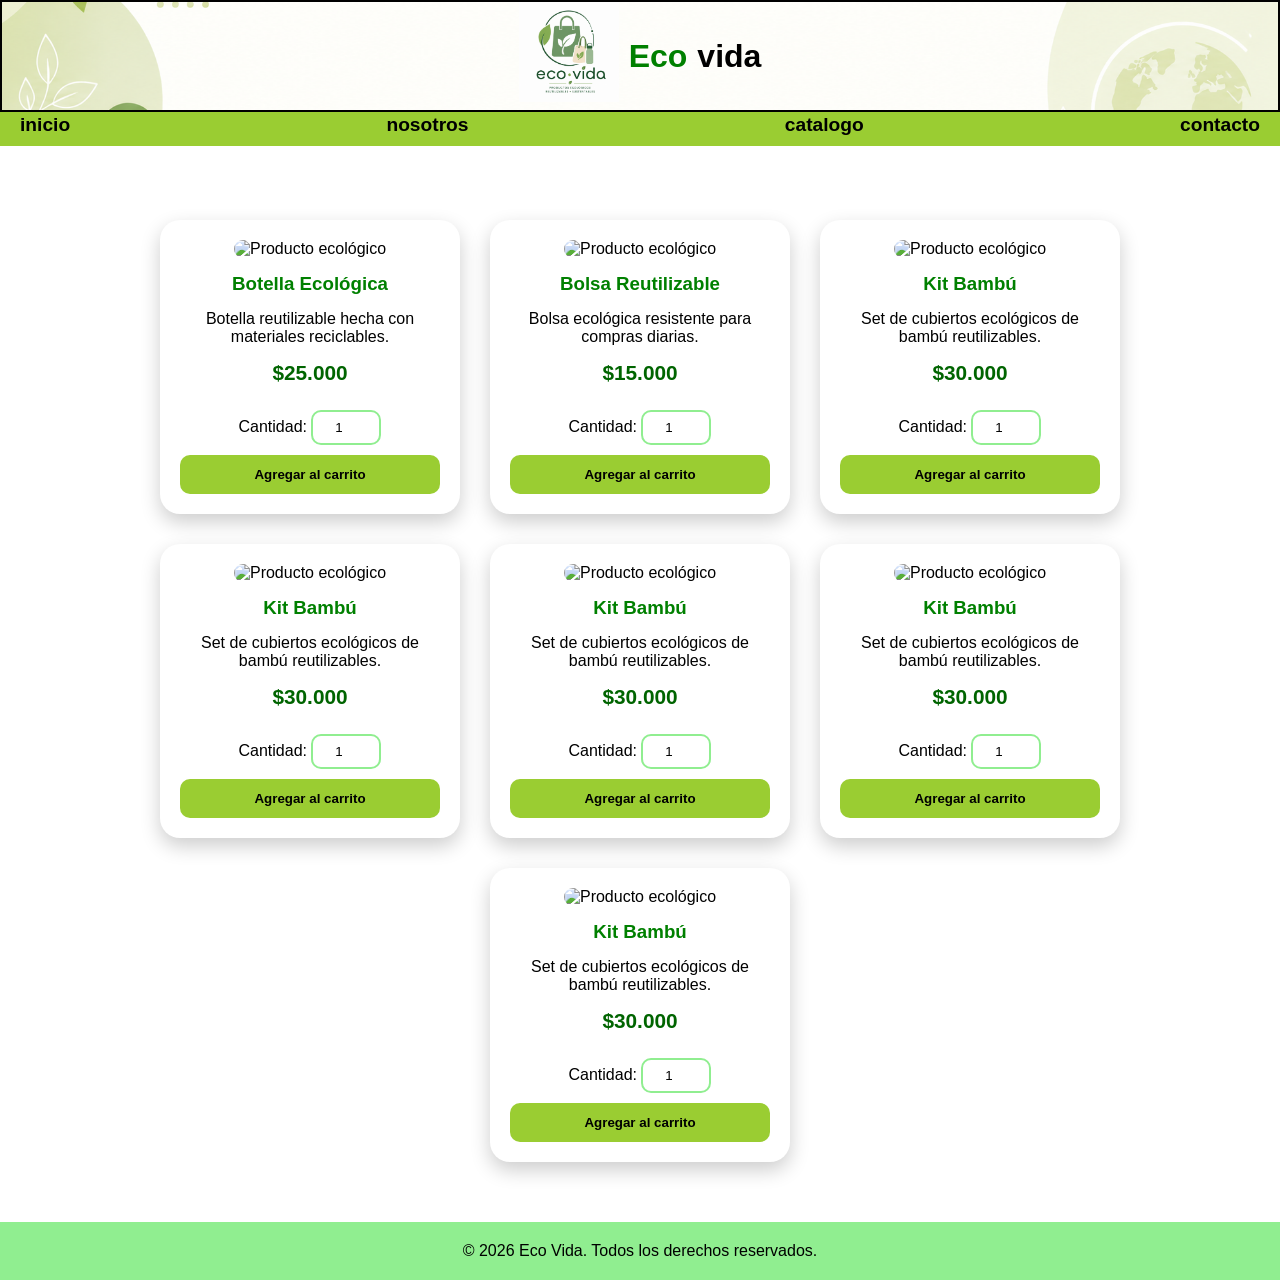
==== catalogo.html @ 70e53db0 "feat: envia de los documentos creadod" ====
<!DOCTYPE html>
<html lang="es">

<head>
    <meta charset="UTF-8">
    <meta name="viewport" content="width=device-width, initial-scale=1.0">
    <link rel="icon" type="image/png" href="img/Logo.png">
    <link rel="stylesheet" href="css/styles.css">
    <title>catalogo</title>
</head>

<body>
    <main>
        <header class="encabezado">
            <h1><a href="index.html"><img src="img/Logo.png" alt="Logo" style="height: 100px; "></a> <span
                    class="color">Eco</span> vida</h1>
        </header>
        <nav class="navegacion">
            <a href="index.html" class="enlace">inicio</a>
            <a href="nosotros.html" class="enlace">nosotros</a>
            <a href="catalogo.html" class="enlace">catalogo</a>
            <a href="contacto.html" class="enlace">contacto</a>
        </nav>
        <section class="catalogo">

            <div class="producto">
                <img src="img/producto1.jpg" alt="Producto ecológico">

                <h3>Botella Ecológica</h3>

                <p>
                    Botella reutilizable hecha con materiales reciclables.
                </p>

                <span class="precio">$25.000</span>

                <label>Cantidad:</label>
                <input type="number" min="1" max="10" value="1">

                <button>Agregar al carrito</button>
            </div>

            <div class="producto">
                <img src="img/producto2.jpg" alt="Producto ecológico">

                <h3>Bolsa Reutilizable</h3>

                <p>
                    Bolsa ecológica resistente para compras diarias.
                </p>

                <span class="precio">$15.000</span>

                <label>Cantidad:</label>
                <input type="number" min="1" max="10" value="1">

                <button>Agregar al carrito</button>
            </div>

            <div class="producto">
                <img src="img/producto3.jpg" alt="Producto ecológico">

                <h3>Kit Bambú</h3>

                <p>
                    Set de cubiertos ecológicos de bambú reutilizables.
                </p>

                <span class="precio">$30.000</span>

                <label>Cantidad:</label>
                <input type="number" min="1" max="10" value="1">

                <button>Agregar al carrito</button>
            </div>

            <div class="producto">
                <img src="img/producto3.jpg" alt="Producto ecológico">

                <h3>Kit Bambú</h3>

                <p>
                    Set de cubiertos ecológicos de bambú reutilizables.
                </p>

                <span class="precio">$30.000</span>

                <label>Cantidad:</label>
                <input type="number" min="1" max="10" value="1">

                <button>Agregar al carrito</button>
            </div>

            <div class="producto">
                <img src="img/producto3.jpg" alt="Producto ecológico">

                <h3>Kit Bambú</h3>

                <p>
                    Set de cubiertos ecológicos de bambú reutilizables.
                </p>

                <span class="precio">$30.000</span>

                <label>Cantidad:</label>
                <input type="number" min="1" max="10" value="1">

                <button>Agregar al carrito</button>
            </div>

            <div class="producto">
                <img src="img/producto3.jpg" alt="Producto ecológico">

                <h3>Kit Bambú</h3>

                <p>
                    Set de cubiertos ecológicos de bambú reutilizables.
                </p>

                <span class="precio">$30.000</span>

                <label>Cantidad:</label>
                <input type="number" min="1" max="10" value="1">

                <button>Agregar al carrito</button>
            </div>

            <div class="producto">
                <img src="img/producto3.jpg" alt="Producto ecológico">

                <h3>Kit Bambú</h3>

                <p>
                    Set de cubiertos ecológicos de bambú reutilizables.
                </p>

                <span class="precio">$30.000</span>

                <label>Cantidad:</label>
                <input type="number" min="1" max="10" value="1">

                <button>Agregar al carrito</button>
            </div>

        </section>
    </main>
    <footer>
        <p>&copy; 2026 Eco Vida. Todos los derechos reservados.</p>
    </footer>
</body>

</html>
---- css/styles.css ----
* {
    margin: 0;
    padding: 0;
    box-sizing: border-box;
}

body {
    font-family: Arial, Helvetica, sans-serif;
    height: 100%;
    display: flex;
    flex-direction: column;
    text-align: center;
}

main{
    flex: 1;
    margin-top: 180px;
}
h2{
    margin: 2rem;
}
header {
    display: flex;
    flex-direction: column;
    align-items: center;
    background-image: url(../img/hero.png);
    background-position: center;
    background-size: cover;
    text-align: center;
    animation: animation1 1s ease-in-out infinite;
    position: fixed;
    top: 0;
    width: 100%;
    z-index: 1000;
}

@keyframes animation1 {
    0% {
        transform: translatey(-2px);
        /* transform: translateX(1px); */
    }

    25% {
        transform: translateY(0);
        /* transform: translateX(0); */
    }

    50% {
        transform: translateY(-2px);
        /* transform: translateX(1px); */
    }

    75% {
        transform: translateY(0);
        /* transform: translateX(0); */
    }

    100% {
        transform: translateY(-2px);
        /* transform: translateX(1px); */
    }
}

.encabezado {
    padding: auto;
    text-align: center;
    border: 2px solid #000000;
}

h1 {
    display: flex;
    align-items: center;
    gap: 10px;
}

.color {
    margin: 0;
    color: green;
}

.navegacion {
    display: flex;
    background-color: lightgreen;
    flex-direction: column;
    align-items: stretch;
    color: black;
    text-decoration: none;
    text-align: center;
     position: fixed;
    top: 104px;
    width: 100%;
    z-index: 999;
}

.enlace {
    text-decoration: none;
    color: black;
    font-size: 1.2rem;
    font-weight: bold;
    padding: 10px 20px;
}

.enlace:hover {
    background-color: black;
    color: white;
    border-radius: 5px;
}

@media (min-width: 720px) {

    .navegacion {
        display: flex;
        flex-direction: row;
        justify-content: space-between;
        background-color: yellowgreen;
    }

}

.redes-sociales {
    text-align: center;
    margin-top: 20px;
}

.redes-sociales li {
    display: inline-block;
    margin: 10px;
    list-style: none;
}

.redes-sociales img {
    width: 45px;
    height: 45px;
    border-radius: 12px;
    transition: transform 0.3s ease;
}

.redes-sociales img:hover {
    transform: scale(1.1);
}

.contacto {
    display: flex;
    flex-direction: column;
    align-items: center;
    margin-top: 40px;
    padding: 20px;
}

.formulario {
    background: white;
    width: 90%;
    max-width: 500px;
    padding: 30px;
    border-radius: 20px;
    box-shadow: 0px 8px 20px rgba(0, 0, 0, 0.2);
    display: flex;
    flex-direction: column;
    gap: 15px;
}

.formulario label {
    text-align: left;
    font-weight: bold;
}

.formulario input,
.formulario textarea {
    width: 100%;
    padding: 12px;
    border: 2px solid lightgreen;
    border-radius: 10px;
    outline: none;
    font-size: 1rem;
    transition: 0.3s;
}

.formulario input:focus,
.formulario textarea:focus {
    border-color: green;
    box-shadow: 0 0 10px rgba(0, 128, 0, 0.3);
}

.formulario button {
    background-color: yellowgreen;
    color: black;
    border: none;
    padding: 12px;
    border-radius: 10px;
    font-size: 1rem;
    font-weight: bold;
    cursor: pointer;
    transition: 0.3s;
}

.formulario button:hover {
    background-color: green;
    color: white;
    transform: scale(1.03);
}
.catalogo {
    display: flex;
    flex-wrap: wrap;
    justify-content: center;
    gap: 30px;
    margin: 40px;
}

.producto {
    width: 300px;
    background: white;
    padding: 20px;
    border-radius: 20px;
    box-shadow: 0px 8px 20px rgba(0, 0, 0, 0.2);
    text-align: center;
    transition: transform 0.3s ease;
}

.producto:hover {
    transform: translateY(-10px);
}

.producto img {
    width: 100%;
    border-radius: 15px;
}

.producto h3 {
    margin-top: 15px;
    color: green;
}

.producto p {
    margin: 15px 0;
}

.precio {
    display: block;
    font-size: 1.3rem;
    font-weight: bold;
    color: darkgreen;
    margin-bottom: 15px;
}

.producto input {
    width: 70px;
    padding: 8px;
    margin: 10px 0;
    border-radius: 10px;
    border: 2px solid lightgreen;
    text-align: center;
}

.producto button {
    width: 100%;
    padding: 12px;
    border: none;
    background-color: yellowgreen;
    border-radius: 10px;
    font-weight: bold;
    cursor: pointer;
    transition: 0.3s;
}

.producto button:hover {
    background-color: green;
    color: white;
}

footer {
    text-align: center;
    padding: 20px;
    background-color: lightgreen;
    margin-top: 20px;
}
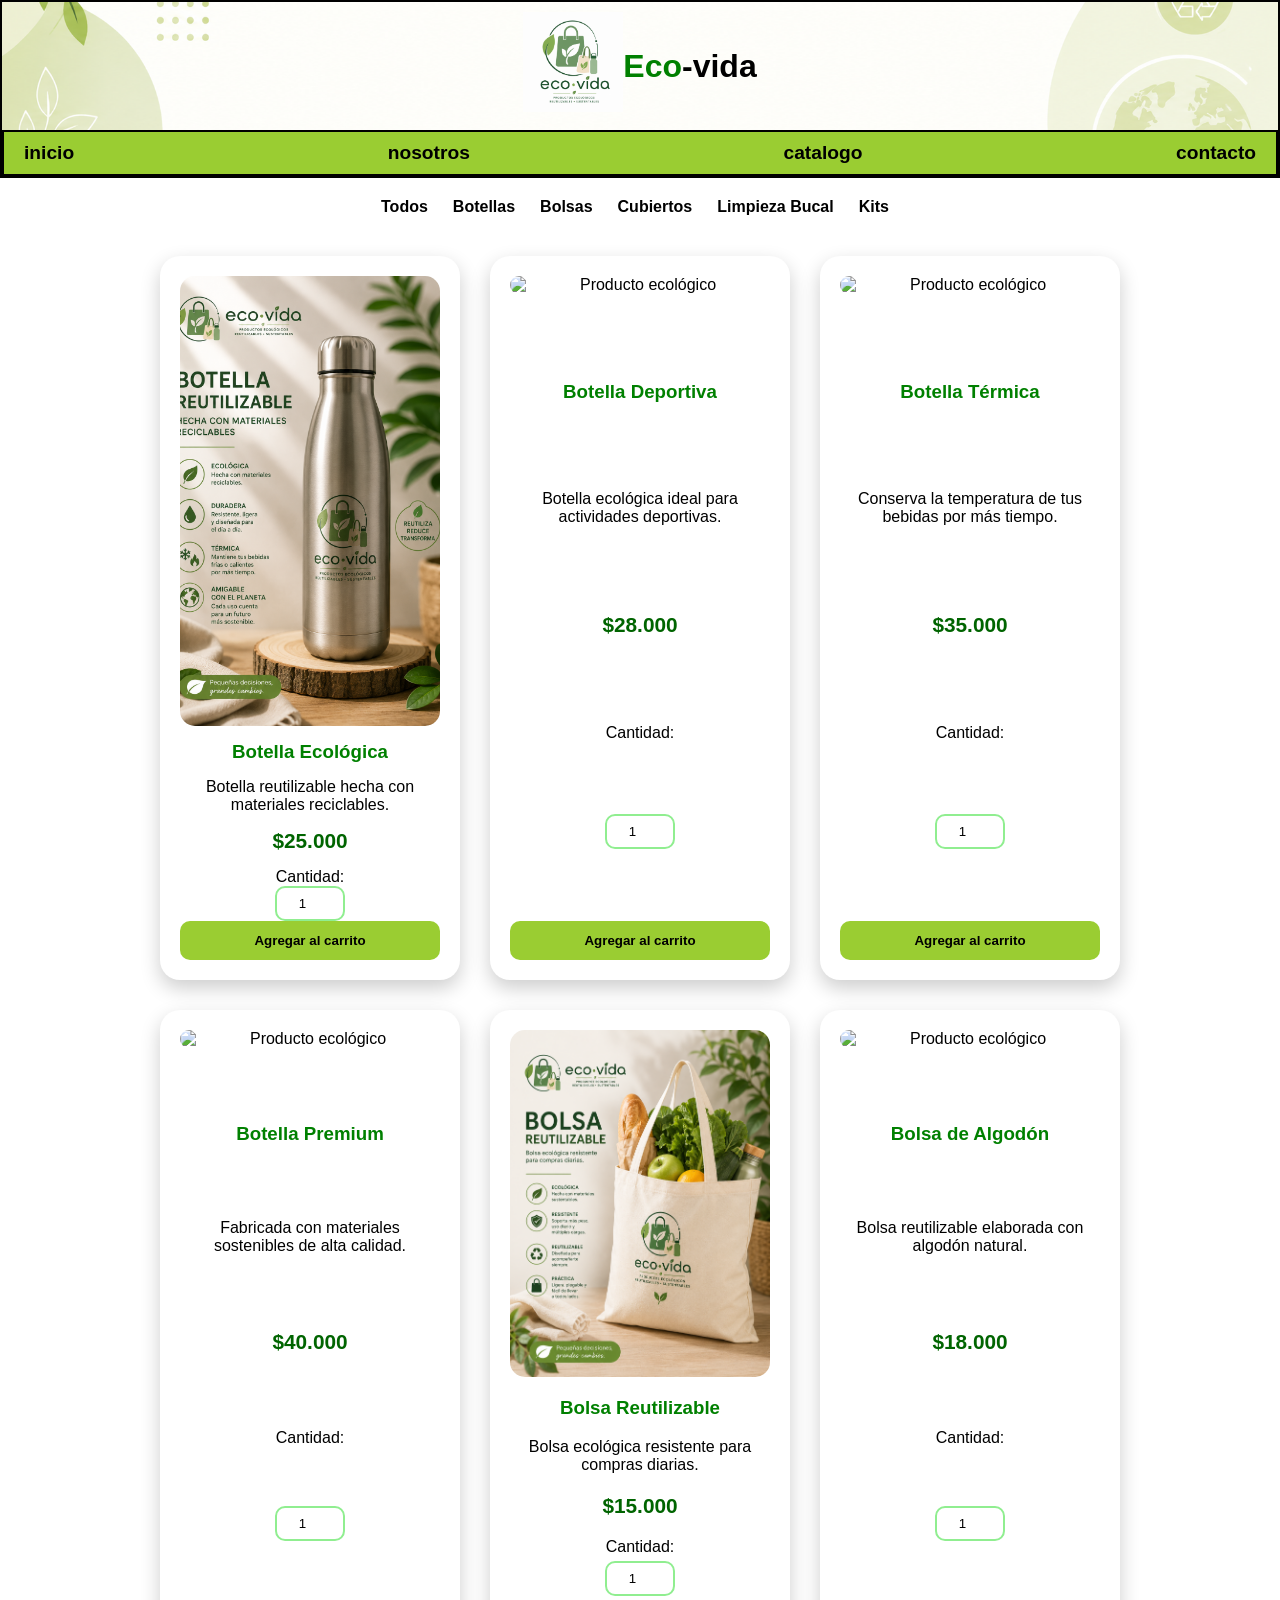
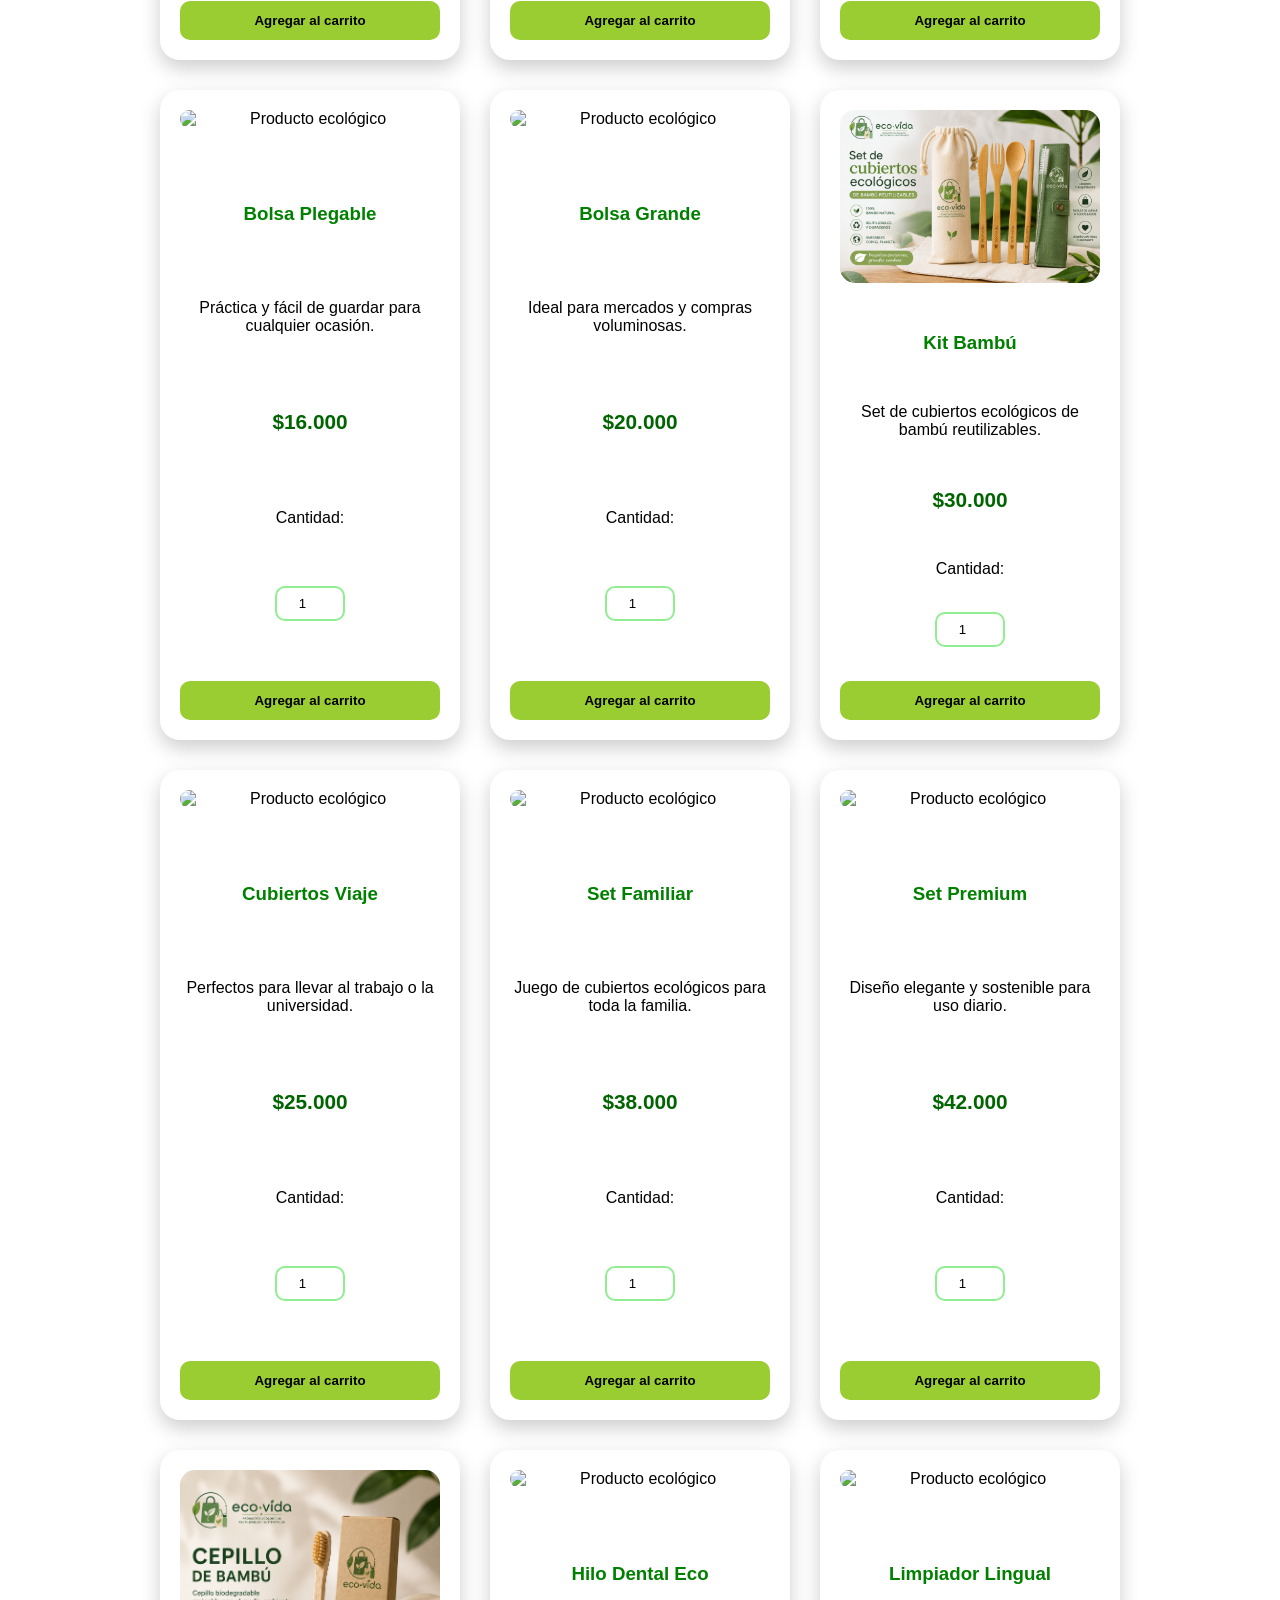
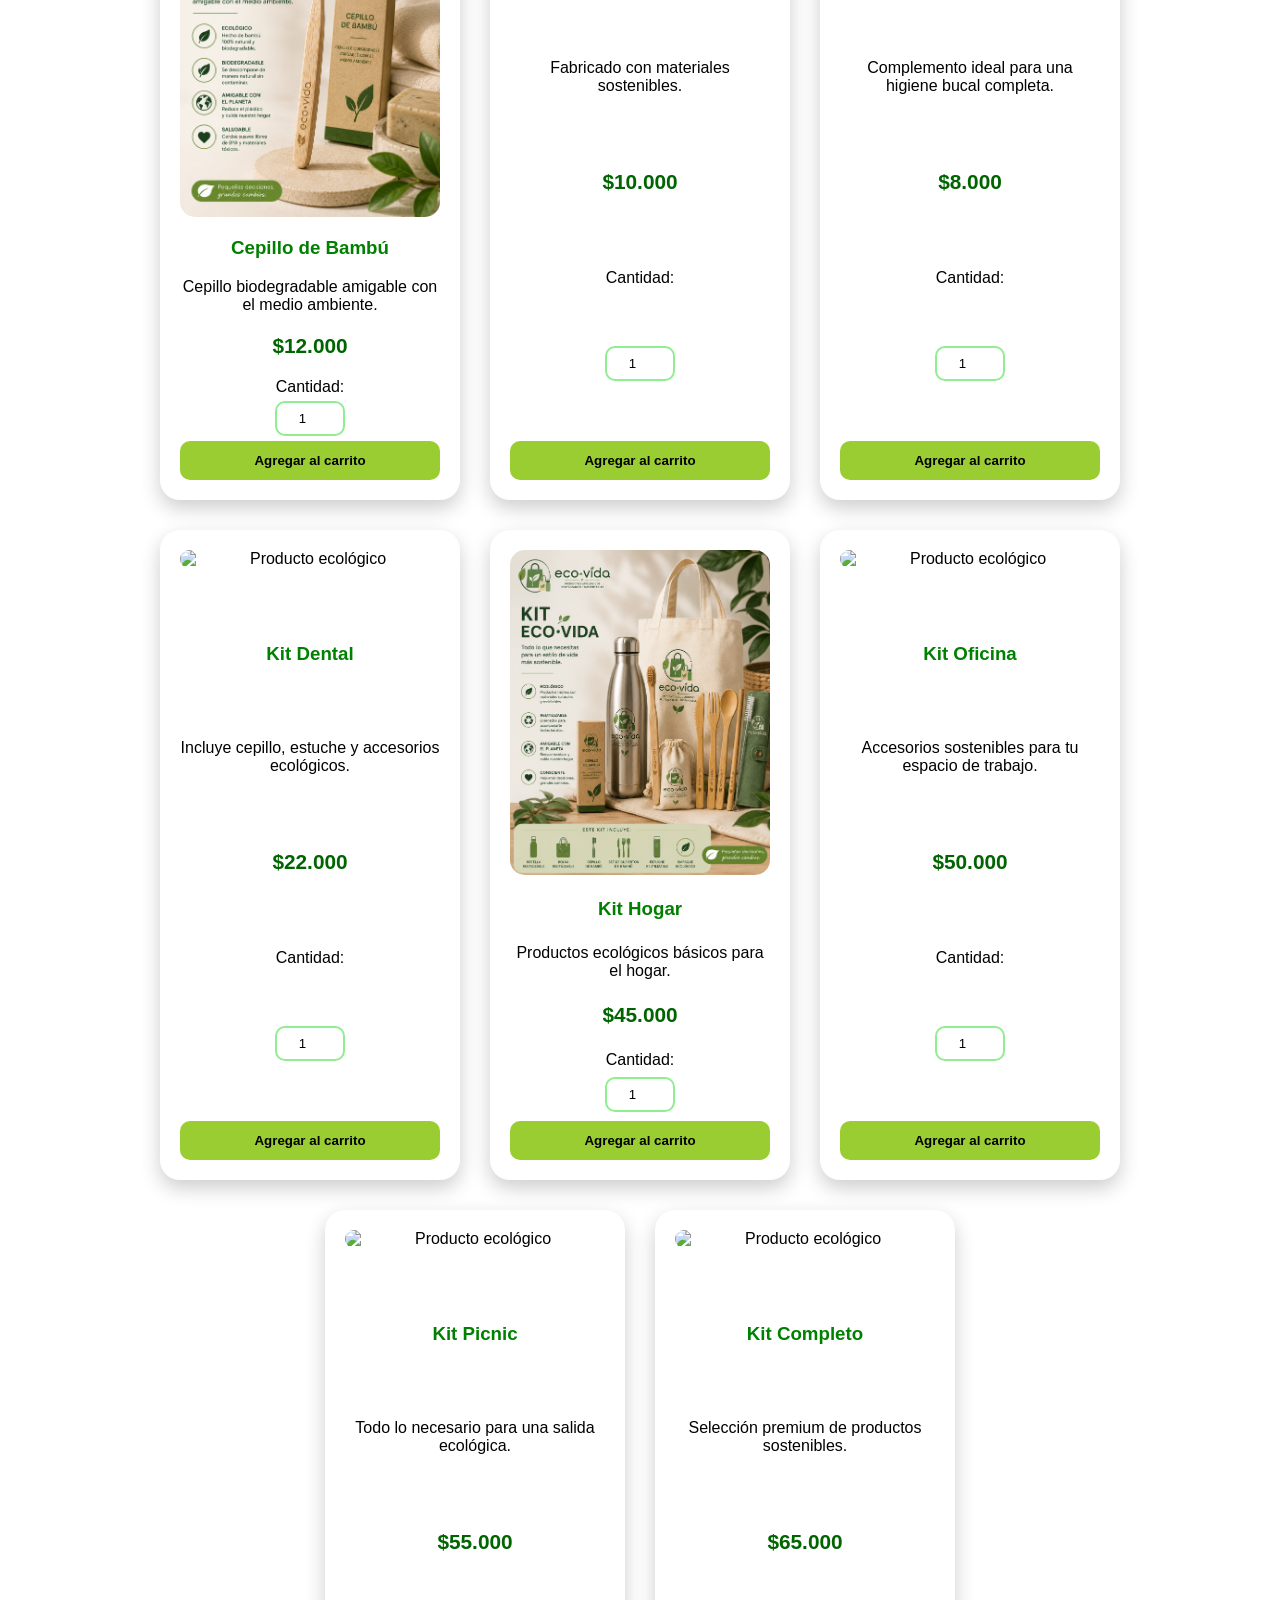
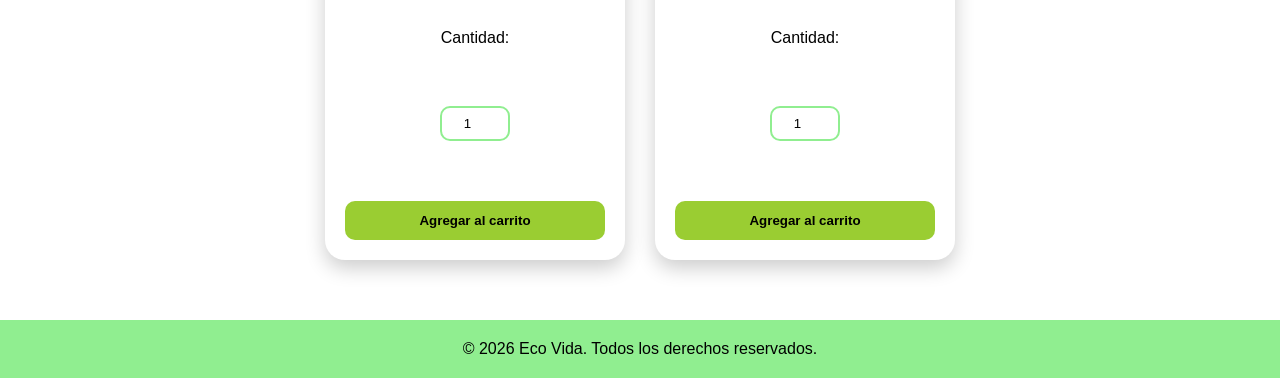
==== commit f7a44d9d: "feat: actualizacion parte catalogo" ====
--- a/catalogo.html
+++ b/catalogo.html
@@ -13,133 +13,237 @@
     <main>
         <header class="encabezado">
             <h1><a href="index.html"><img src="img/Logo.png" alt="Logo" style="height: 100px; "></a> <span
-                    class="color">Eco</span> vida</h1>
+                    class="color">Eco</span> -vida</h1>
+            <nav class="navegacion">
+                <a href="index.html" class="enlace">inicio</a>
+                <a href="nosotros.html" class="enlace">nosotros</a>
+                <a href="catalogo.html" class="enlace">catalogo</a>
+                <a href="contacto.html" class="enlace">contacto</a>
+            </nav>
         </header>
-        <nav class="navegacion">
-            <a href="index.html" class="enlace">inicio</a>
-            <a href="nosotros.html" class="enlace">nosotros</a>
-            <a href="catalogo.html" class="enlace">catalogo</a>
-            <a href="contacto.html" class="enlace">contacto</a>
-        </nav>
+
+        <input type="radio" name="filtro" id="todos" checked>
+        <input type="radio" name="filtro" id="botellas">
+        <input type="radio" name="filtro" id="bolsas">
+        <input type="radio" name="filtro" id="cubiertos">
+        <input type="radio" name="filtro" id="bucal">
+        <input type="radio" name="filtro" id="kits">
+
+        <div class="filtros">
+            <label for="todos">Todos</label>
+            <label for="botellas">Botellas</label>
+            <label for="bolsas">Bolsas</label>
+            <label for="cubiertos">Cubiertos</label>
+            <label for="bucal">Limpieza Bucal</label>
+            <label for="kits">Kits</label>
+        </div>
+
+
         <section class="catalogo">
 
-            <div class="producto">
-                <img src="img/producto1.jpg" alt="Producto ecológico">
-
+            <!-- BOTELLAS -->
+            <div class="producto botella">
+                <img src="img/Botella ecologica.png" alt="Producto ecológico" style="height: 50vh;">
                 <h3>Botella Ecológica</h3>
-
-                <p>
-                    Botella reutilizable hecha con materiales reciclables.
-                </p>
-
+                <p>Botella reutilizable hecha con materiales reciclables.</p>
                 <span class="precio">$25.000</span>
-
-                <label>Cantidad:</label>
-                <input type="number" min="1" max="10" value="1">
-
-                <button>Agregar al carrito</button>
-            </div>
-
-            <div class="producto">
-                <img src="img/producto2.jpg" alt="Producto ecológico">
-
+                <label>Cantidad:</label>
+                <input type="number" min="1" max="10" value="1">
+                <button class="press-me">Agregar al carrito</button>
+            </div>
+
+            <div class="producto botella">
+                <img src="img/producto3.jpg" alt="Producto ecológico">
+                <h3>Botella Deportiva</h3>
+                <p>Botella ecológica ideal para actividades deportivas.</p>
+                <span class="precio">$28.000</span>
+                <label>Cantidad:</label>
+                <input type="number" min="1" max="10" value="1">
+                <button class="press-me">Agregar al carrito</button>
+            </div>
+
+            <div class="producto botella">
+                <img src="img/producto3.jpg" alt="Producto ecológico">
+                <h3>Botella Térmica</h3>
+                <p>Conserva la temperatura de tus bebidas por más tiempo.</p>
+                <span class="precio">$35.000</span>
+                <label>Cantidad:</label>
+                <input type="number" min="1" max="10" value="1">
+                <button class="press-me">Agregar al carrito</button>
+            </div>
+
+            <div class="producto botella">
+                <img src="img/producto3.jpg" alt="Producto ecológico">
+                <h3>Botella Premium</h3>
+                <p>Fabricada con materiales sostenibles de alta calidad.</p>
+                <span class="precio">$40.000</span>
+                <label>Cantidad:</label>
+                <input type="number" min="1" max="10" value="1">
+                <button class="press-me">Agregar al carrito</button>
+            </div>
+
+            <!-- BOLSAS -->
+            <div class="producto bolsa">
+                <img src="img/Bolsa reutilizable.png" alt="Producto ecológico">
                 <h3>Bolsa Reutilizable</h3>
-
-                <p>
-                    Bolsa ecológica resistente para compras diarias.
-                </p>
-
+                <p>Bolsa ecológica resistente para compras diarias.</p>
                 <span class="precio">$15.000</span>
-
-                <label>Cantidad:</label>
-                <input type="number" min="1" max="10" value="1">
-
-                <button>Agregar al carrito</button>
-            </div>
-
-            <div class="producto">
-                <img src="img/producto3.jpg" alt="Producto ecológico">
-
+                <label>Cantidad:</label>
+                <input type="number" min="1" max="10" value="1">
+                <button class="press-me">Agregar al carrito</button>
+            </div>
+
+            <div class="producto bolsa">
+                <img src="img/producto3.jpg" alt="Producto ecológico">
+                <h3>Bolsa de Algodón</h3>
+                <p>Bolsa reutilizable elaborada con algodón natural.</p>
+                <span class="precio">$18.000</span>
+                <label>Cantidad:</label>
+                <input type="number" min="1" max="10" value="1">
+                <button class="press-me">Agregar al carrito</button>
+            </div>
+
+            <div class="producto bolsa">
+                <img src="img/producto3.jpg" alt="Producto ecológico">
+                <h3>Bolsa Plegable</h3>
+                <p>Práctica y fácil de guardar para cualquier ocasión.</p>
+                <span class="precio">$16.000</span>
+                <label>Cantidad:</label>
+                <input type="number" min="1" max="10" value="1">
+                <button class="press-me">Agregar al carrito</button>
+            </div>
+
+            <div class="producto bolsa">
+                <img src="img/producto3.jpg" alt="Producto ecológico">
+                <h3>Bolsa Grande</h3>
+                <p>Ideal para mercados y compras voluminosas.</p>
+                <span class="precio">$20.000</span>
+                <label>Cantidad:</label>
+                <input type="number" min="1" max="10" value="1">
+                <button class="press-me">Agregar al carrito</button>
+            </div>
+
+            <!-- CUBIERTOS -->
+            <div class="producto cubierto">
+                <img src="img/Cubiertos bambu.png" alt="Producto ecológico">
                 <h3>Kit Bambú</h3>
-
-                <p>
-                    Set de cubiertos ecológicos de bambú reutilizables.
-                </p>
-
+                <p>Set de cubiertos ecológicos de bambú reutilizables.</p>
                 <span class="precio">$30.000</span>
-
-                <label>Cantidad:</label>
-                <input type="number" min="1" max="10" value="1">
-
-                <button>Agregar al carrito</button>
-            </div>
-
-            <div class="producto">
-                <img src="img/producto3.jpg" alt="Producto ecológico">
-
-                <h3>Kit Bambú</h3>
-
-                <p>
-                    Set de cubiertos ecológicos de bambú reutilizables.
-                </p>
-
-                <span class="precio">$30.000</span>
-
-                <label>Cantidad:</label>
-                <input type="number" min="1" max="10" value="1">
-
-                <button>Agregar al carrito</button>
-            </div>
-
-            <div class="producto">
-                <img src="img/producto3.jpg" alt="Producto ecológico">
-
-                <h3>Kit Bambú</h3>
-
-                <p>
-                    Set de cubiertos ecológicos de bambú reutilizables.
-                </p>
-
-                <span class="precio">$30.000</span>
-
-                <label>Cantidad:</label>
-                <input type="number" min="1" max="10" value="1">
-
-                <button>Agregar al carrito</button>
-            </div>
-
-            <div class="producto">
-                <img src="img/producto3.jpg" alt="Producto ecológico">
-
-                <h3>Kit Bambú</h3>
-
-                <p>
-                    Set de cubiertos ecológicos de bambú reutilizables.
-                </p>
-
-                <span class="precio">$30.000</span>
-
-                <label>Cantidad:</label>
-                <input type="number" min="1" max="10" value="1">
-
-                <button>Agregar al carrito</button>
-            </div>
-
-            <div class="producto">
-                <img src="img/producto3.jpg" alt="Producto ecológico">
-
-                <h3>Kit Bambú</h3>
-
-                <p>
-                    Set de cubiertos ecológicos de bambú reutilizables.
-                </p>
-
-                <span class="precio">$30.000</span>
-
-                <label>Cantidad:</label>
-                <input type="number" min="1" max="10" value="1">
-
-                <button>Agregar al carrito</button>
+                <label>Cantidad:</label>
+                <input type="number" min="1" max="10" value="1">
+                <button class="press-me">Agregar al carrito</button>
+            </div>
+
+            <div class="producto cubierto">
+                <img src="img/producto3.jpg" alt="Producto ecológico">
+                <h3>Cubiertos Viaje</h3>
+                <p>Perfectos para llevar al trabajo o la universidad.</p>
+                <span class="precio">$25.000</span>
+                <label>Cantidad:</label>
+                <input type="number" min="1" max="10" value="1">
+                <button class="press-me">Agregar al carrito</button>
+            </div>
+
+            <div class="producto cubierto">
+                <img src="img/producto3.jpg" alt="Producto ecológico">
+                <h3>Set Familiar</h3>
+                <p>Juego de cubiertos ecológicos para toda la familia.</p>
+                <span class="precio">$38.000</span>
+                <label>Cantidad:</label>
+                <input type="number" min="1" max="10" value="1">
+                <button class="press-me">Agregar al carrito</button>
+            </div>
+
+            <div class="producto cubierto">
+                <img src="img/producto3.jpg" alt="Producto ecológico">
+                <h3>Set Premium</h3>
+                <p>Diseño elegante y sostenible para uso diario.</p>
+                <span class="precio">$42.000</span>
+                <label>Cantidad:</label>
+                <input type="number" min="1" max="10" value="1">
+                <button class="press-me">Agregar al carrito</button>
+            </div>
+
+            <!-- LIMPIEZA BUCAL -->
+            <div class="producto bucal">
+                <img src="img/Cepillo.png" alt="Producto ecológico">
+                <h3>Cepillo de Bambú</h3>
+                <p>Cepillo biodegradable amigable con el medio ambiente.</p>
+                <span class="precio">$12.000</span>
+                <label>Cantidad:</label>
+                <input type="number" min="1" max="10" value="1">
+                <button class="press-me">Agregar al carrito</button>
+            </div>
+
+            <div class="producto bucal">
+                <img src="img/producto3.jpg" alt="Producto ecológico">
+                <h3>Hilo Dental Eco</h3>
+                <p>Fabricado con materiales sostenibles.</p>
+                <span class="precio">$10.000</span>
+                <label>Cantidad:</label>
+                <input type="number" min="1" max="10" value="1">
+                <button class="press-me">Agregar al carrito</button>
+            </div>
+
+            <div class="producto bucal">
+                <img src="img/producto3.jpg" alt="Producto ecológico">
+                <h3>Limpiador Lingual</h3>
+                <p>Complemento ideal para una higiene bucal completa.</p>
+                <span class="precio">$8.000</span>
+                <label>Cantidad:</label>
+                <input type="number" min="1" max="10" value="1">
+                <button class="press-me">Agregar al carrito</button>
+            </div>
+
+            <div class="producto bucal">
+                <img src="img/producto3.jpg" alt="Producto ecológico">
+                <h3>Kit Dental</h3>
+                <p>Incluye cepillo, estuche y accesorios ecológicos.</p>
+                <span class="precio">$22.000</span>
+                <label>Cantidad:</label>
+                <input type="number" min="1" max="10" value="1">
+                <button class="press-me">Agregar al carrito</button>
+            </div>
+
+            <!-- KITS -->
+            <div class="producto kit">
+                <img src="img/Kit 1.png" alt="Producto ecológico">
+                <h3>Kit Hogar</h3>
+                <p>Productos ecológicos básicos para el hogar.</p>
+                <span class="precio">$45.000</span>
+                <label>Cantidad:</label>
+                <input type="number" min="1" max="10" value="1">
+                <button class="press-me">Agregar al carrito</button>
+            </div>
+
+            <div class="producto kit">
+                <img src="img/producto3.jpg" alt="Producto ecológico">
+                <h3>Kit Oficina</h3>
+                <p>Accesorios sostenibles para tu espacio de trabajo.</p>
+                <span class="precio">$50.000</span>
+                <label>Cantidad:</label>
+                <input type="number" min="1" max="10" value="1">
+                <button class="press-me">Agregar al carrito</button>
+            </div>
+
+            <div class="producto kit">
+                <img src="img/producto3.jpg" alt="Producto ecológico">
+                <h3>Kit Picnic</h3>
+                <p>Todo lo necesario para una salida ecológica.</p>
+                <span class="precio">$55.000</span>
+                <label>Cantidad:</label>
+                <input type="number" min="1" max="10" value="1">
+                <button class="press-me">Agregar al carrito</button>
+            </div>
+
+            <div class="producto kit">
+                <img src="img/producto3.jpg" alt="Producto ecológico">
+                <h3>Kit Completo</h3>
+                <p>Selección premium de productos sostenibles.</p>
+                <span class="precio">$65.000</span>
+                <label>Cantidad:</label>
+                <input type="number" min="1" max="10" value="1">
+                <button class="press-me">Agregar al carrito</button>
             </div>
 
         </section>
--- a/css/styles.css
+++ b/css/styles.css
@@ -12,13 +12,6 @@
     text-align: center;
 }
 
-main{
-    flex: 1;
-    margin-top: 180px;
-}
-h2{
-    margin: 2rem;
-}
 header {
     display: flex;
     flex-direction: column;
@@ -28,10 +21,17 @@
     background-size: cover;
     text-align: center;
     animation: animation1 1s ease-in-out infinite;
-    position: fixed;
+    width: 100%;
+    position: sticky;
     top: 0;
-    width: 100%;
-    z-index: 1000;
+    z-index: 10000;
+}
+
+nav {
+    border: 2px solid black;
+    position: sticky;
+    top: 0;
+    z-index: 9999;
 }
 
 @keyframes animation1 {
@@ -62,7 +62,7 @@
 }
 
 .encabezado {
-    padding: auto;
+    padding: 0;
     text-align: center;
     border: 2px solid #000000;
 }
@@ -70,7 +70,9 @@
 h1 {
     display: flex;
     align-items: center;
-    gap: 10px;
+    /* gap: 10px; */
+    margin: 0;
+    padding: 10px 0;
 }
 
 .color {
@@ -79,20 +81,15 @@
 }
 
 .navegacion {
-    display: flex;
     background-color: lightgreen;
-    flex-direction: column;
-    align-items: stretch;
     color: black;
     text-decoration: none;
     text-align: center;
-     position: fixed;
-    top: 104px;
     width: 100%;
-    z-index: 999;
 }
 
 .enlace {
+    display: block;
     text-decoration: none;
     color: black;
     font-size: 1.2rem;
@@ -198,20 +195,78 @@
     color: white;
     transform: scale(1.03);
 }
+
+input[name="filtro"] {
+    display:inline-block;
+    display: none;
+    margin-right:5px;
+}
+
+.filtros {
+    display: flex;
+    justify-content: center;
+    gap: 15px;
+    flex-wrap: wrap;
+    margin: 20px;
+}
+
+.filtros label {
+    margin-right: 10px;
+    cursor: pointer;
+    font-weight: bold;
+}
+
+#todos:checked~.catalogo .producto {
+    display: flex;
+}
+
+#botellas:checked~.catalogo .producto,
+#bolsas:checked~.catalogo .producto,
+#cubiertos:checked~.catalogo .producto,
+#bucal:checked~.catalogo .producto,
+#kits:checked~.catalogo .producto {
+    display: none;
+}
+
+#botellas:checked~.catalogo .botella {
+    display: flex;
+}
+
+#bolsas:checked~.catalogo .bolsa {
+    display: flex;
+}
+
+#cubiertos:checked~.catalogo .cubierto {
+    display: flex;
+}
+
+#bucal:checked~.catalogo .bucal {
+    display: flex;
+}
+
+#kits:checked~.catalogo .kit {
+    display: flex;
+}
+
 .catalogo {
     display: flex;
     flex-wrap: wrap;
     justify-content: center;
     gap: 30px;
     margin: 40px;
+    align-items: stretch;
 }
 
 .producto {
     width: 300px;
+    min-height: 650px;
     background: white;
     padding: 20px;
     border-radius: 20px;
     box-shadow: 0px 8px 20px rgba(0, 0, 0, 0.2);
+    display: flex;
+    flex-direction: column;
+    justify-content: space-between;
     text-align: center;
     transition: transform 0.3s ease;
 }
@@ -221,7 +276,9 @@
 }
 
 .producto img {
-    width: 100%;
+    width: auto;
+    height: auto;
+    object-fit: cover;
     border-radius: 15px;
 }
 
@@ -267,9 +324,17 @@
     color: white;
 }
 
+.producto input[type="number"] {
+    display: block;
+    margin: 0 auto;
+    text-align: center;
+}
+
+
 footer {
     text-align: center;
     padding: 20px;
     background-color: lightgreen;
     margin-top: 20px;
-}+}
+
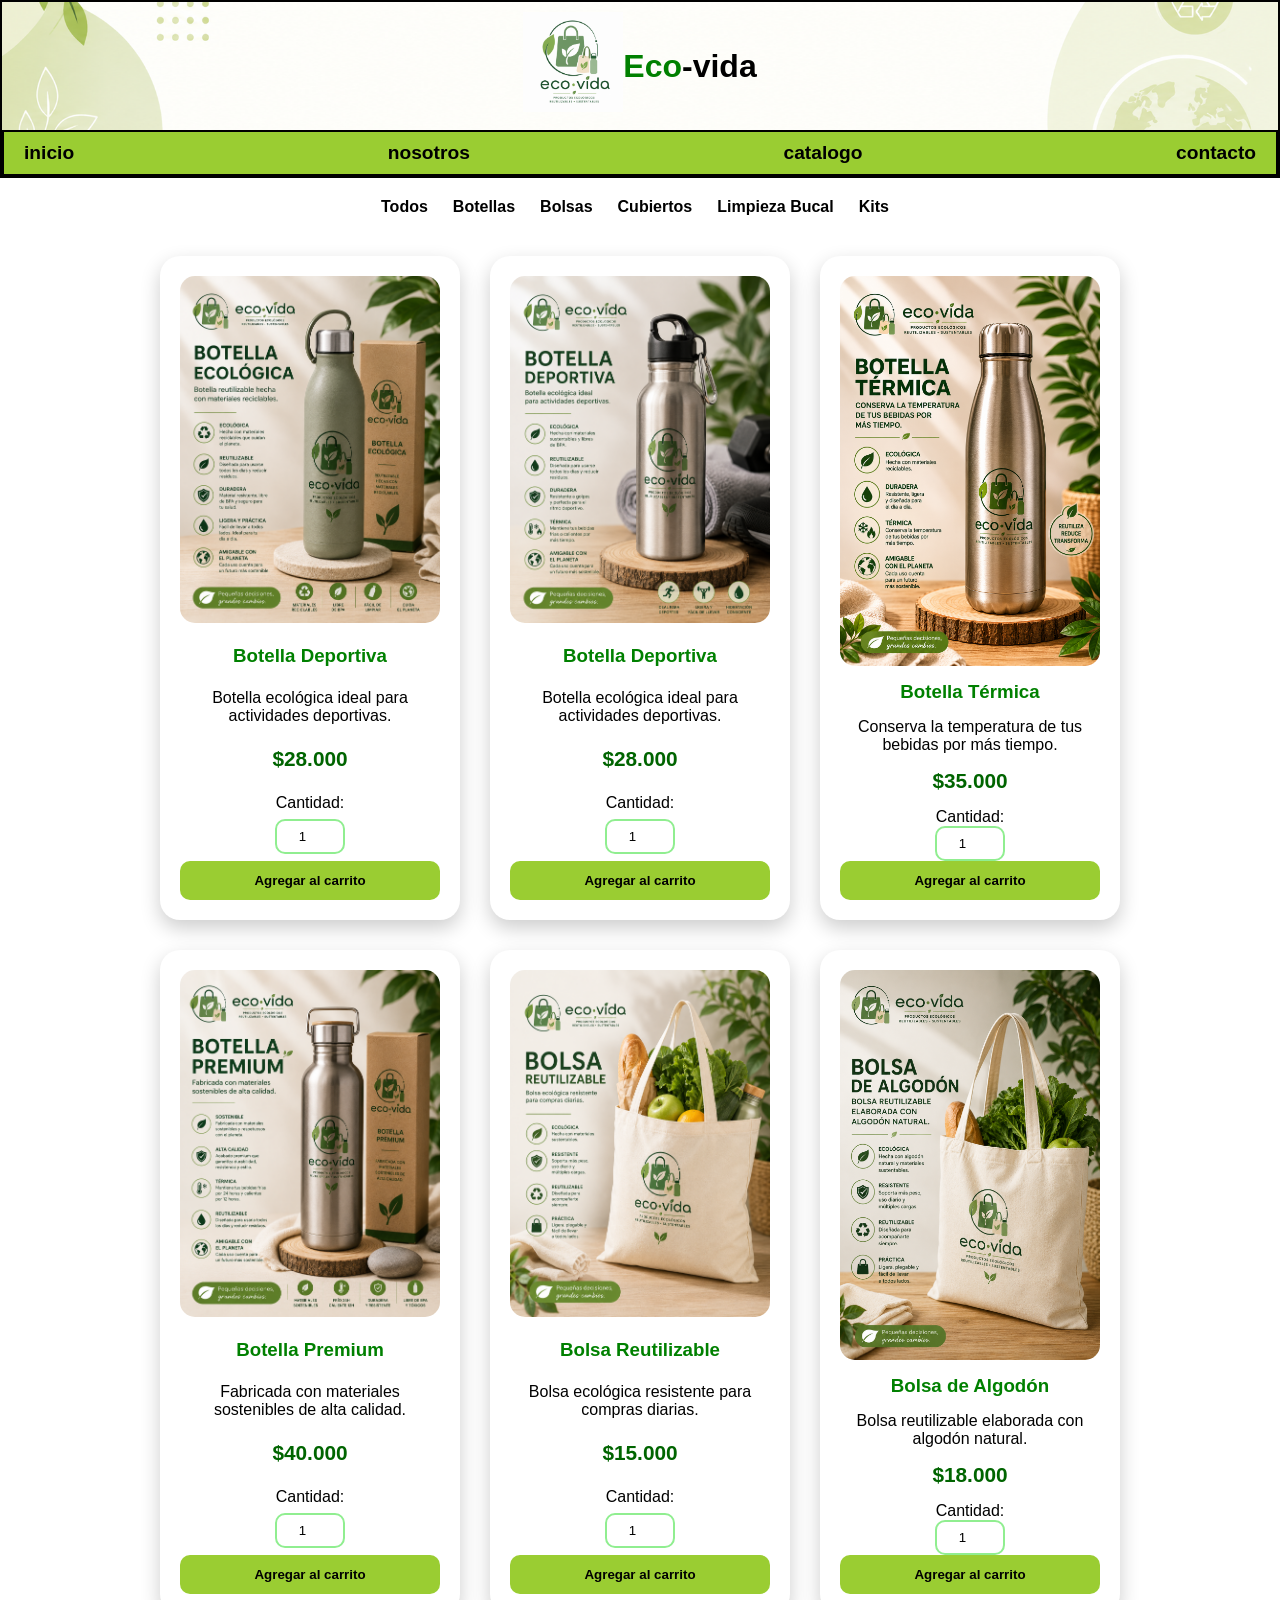
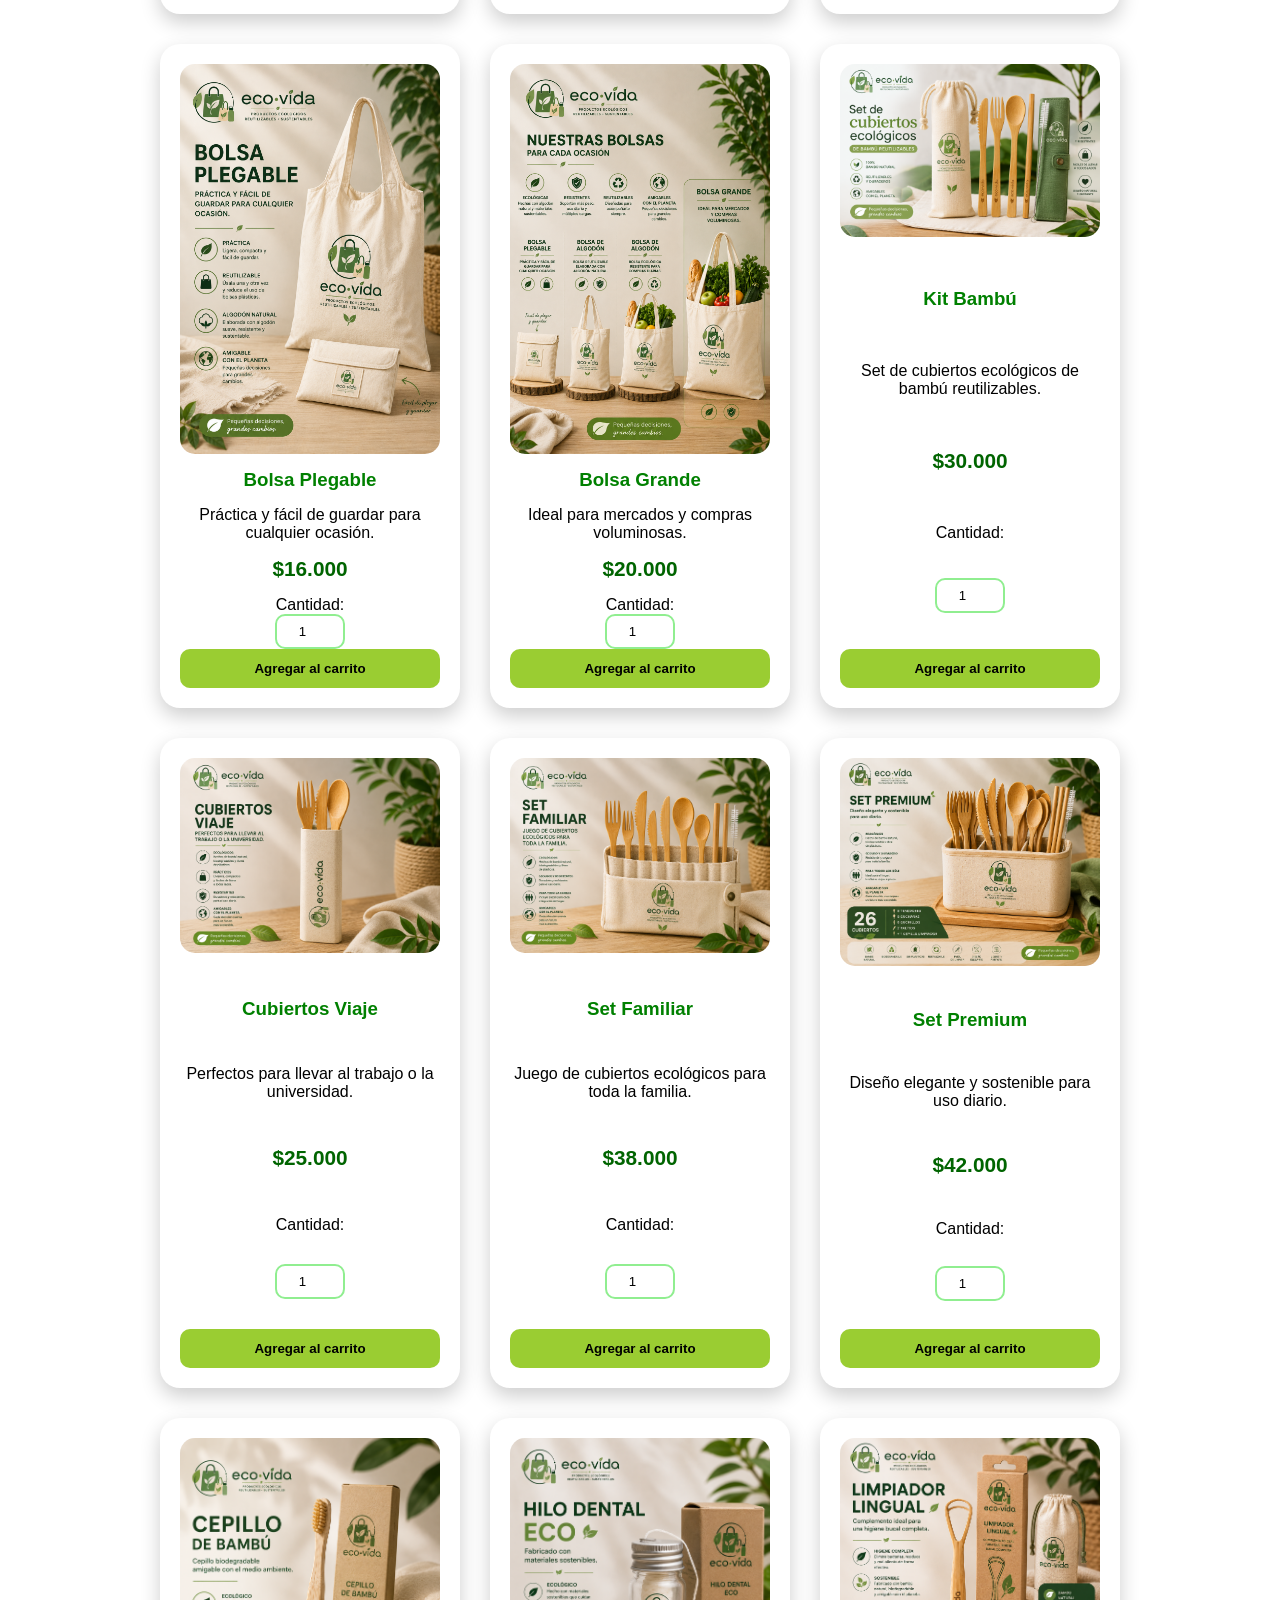
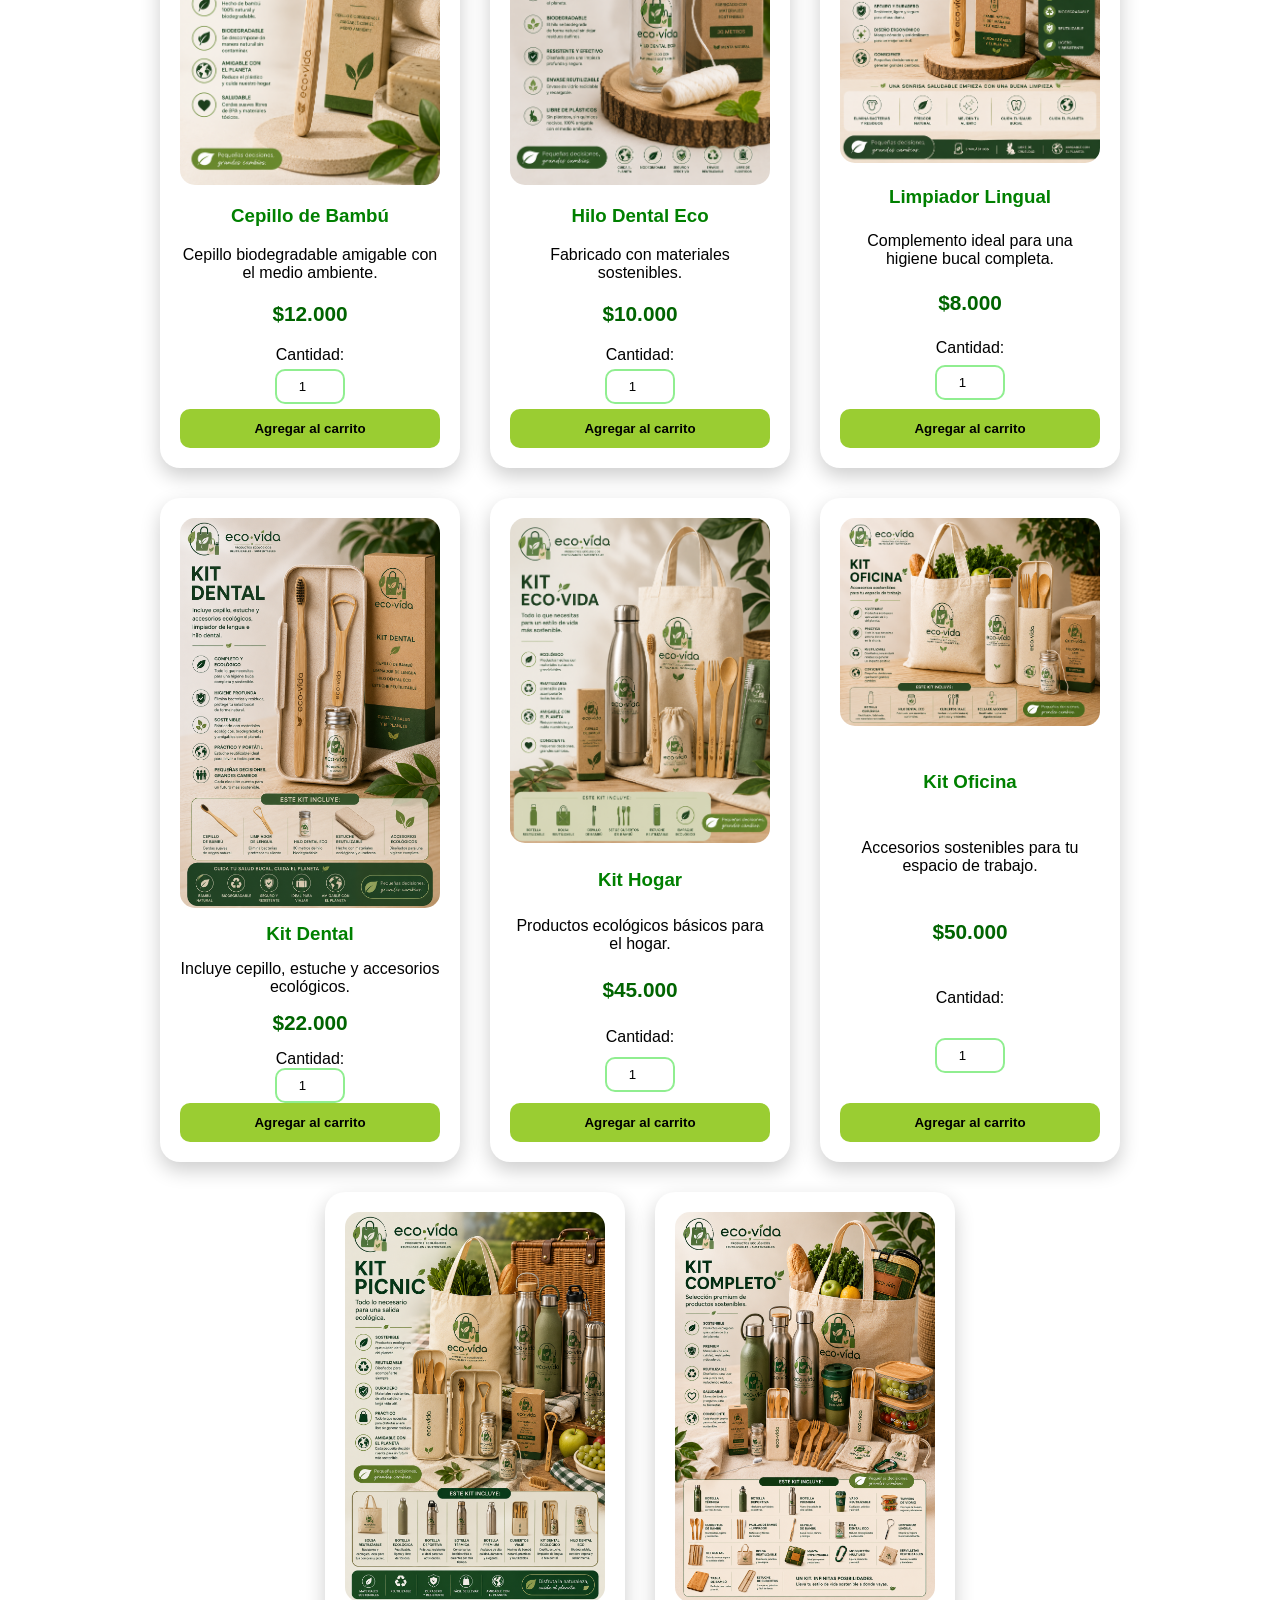
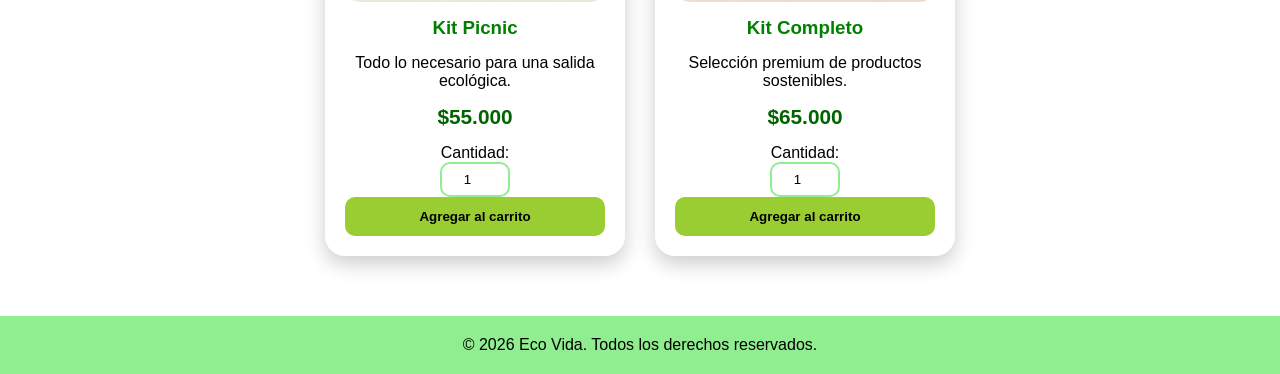
==== commit 7c47589b: "Actualizacion final" ====
--- a/catalogo.html
+++ b/catalogo.html
@@ -41,29 +41,29 @@
 
         <section class="catalogo">
 
-            <!-- BOTELLAS -->
-            <div class="producto botella">
-                <img src="img/Botella ecologica.png" alt="Producto ecológico" style="height: 50vh;">
-                <h3>Botella Ecológica</h3>
-                <p>Botella reutilizable hecha con materiales reciclables.</p>
-                <span class="precio">$25.000</span>
-                <label>Cantidad:</label>
-                <input type="number" min="1" max="10" value="1">
-                <button class="press-me">Agregar al carrito</button>
-            </div>
-
-            <div class="producto botella">
-                <img src="img/producto3.jpg" alt="Producto ecológico">
+            
+            <div class="producto botella">
+                <img src="img/Botella ecologica.png" alt="Producto ecológico">
                 <h3>Botella Deportiva</h3>
                 <p>Botella ecológica ideal para actividades deportivas.</p>
                 <span class="precio">$28.000</span>
                 <label>Cantidad:</label>
-                <input type="number" min="1" max="10" value="1">
-                <button class="press-me">Agregar al carrito</button>
-            </div>
-
-            <div class="producto botella">
-                <img src="img/producto3.jpg" alt="Producto ecológico">
+                <input type="number" min="1" max="10" value="1">    
+                <button class="press-me">Agregar al carrito</button>
+            </div>
+
+            <div class="producto botella">
+                <img src="img/botella deportiva.png" alt="Producto ecológico">
+                <h3>Botella Deportiva</h3>
+                <p>Botella ecológica ideal para actividades deportivas.</p>
+                <span class="precio">$28.000</span>
+                <label>Cantidad:</label>
+                <input type="number" min="1" max="10" value="1">
+                <button class="press-me">Agregar al carrito</button>
+            </div>
+
+            <div class="producto botella">
+                <img src="img/Botella termica.png" alt="Producto ecológico">
                 <h3>Botella Térmica</h3>
                 <p>Conserva la temperatura de tus bebidas por más tiempo.</p>
                 <span class="precio">$35.000</span>
@@ -73,7 +73,7 @@
             </div>
 
             <div class="producto botella">
-                <img src="img/producto3.jpg" alt="Producto ecológico">
+                <img src="img/Botella premium.png" alt="Producto ecológico">
                 <h3>Botella Premium</h3>
                 <p>Fabricada con materiales sostenibles de alta calidad.</p>
                 <span class="precio">$40.000</span>
@@ -82,7 +82,6 @@
                 <button class="press-me">Agregar al carrito</button>
             </div>
 
-            <!-- BOLSAS -->
             <div class="producto bolsa">
                 <img src="img/Bolsa reutilizable.png" alt="Producto ecológico">
                 <h3>Bolsa Reutilizable</h3>
@@ -94,7 +93,7 @@
             </div>
 
             <div class="producto bolsa">
-                <img src="img/producto3.jpg" alt="Producto ecológico">
+                <img src="img/Bolsa algodon.png" alt="Producto ecológico">
                 <h3>Bolsa de Algodón</h3>
                 <p>Bolsa reutilizable elaborada con algodón natural.</p>
                 <span class="precio">$18.000</span>
@@ -104,7 +103,7 @@
             </div>
 
             <div class="producto bolsa">
-                <img src="img/producto3.jpg" alt="Producto ecológico">
+                <img src="img/Bolsa plegable.png" alt="Producto ecológico">
                 <h3>Bolsa Plegable</h3>
                 <p>Práctica y fácil de guardar para cualquier ocasión.</p>
                 <span class="precio">$16.000</span>
@@ -114,7 +113,7 @@
             </div>
 
             <div class="producto bolsa">
-                <img src="img/producto3.jpg" alt="Producto ecológico">
+                <img src="img/Bolsa grande.png" alt="Producto ecológico">
                 <h3>Bolsa Grande</h3>
                 <p>Ideal para mercados y compras voluminosas.</p>
                 <span class="precio">$20.000</span>
@@ -123,7 +122,6 @@
                 <button class="press-me">Agregar al carrito</button>
             </div>
 
-            <!-- CUBIERTOS -->
             <div class="producto cubierto">
                 <img src="img/Cubiertos bambu.png" alt="Producto ecológico">
                 <h3>Kit Bambú</h3>
@@ -135,7 +133,7 @@
             </div>
 
             <div class="producto cubierto">
-                <img src="img/producto3.jpg" alt="Producto ecológico">
+                <img src="img/Cubiertos viaje.png" alt="Producto ecológico">
                 <h3>Cubiertos Viaje</h3>
                 <p>Perfectos para llevar al trabajo o la universidad.</p>
                 <span class="precio">$25.000</span>
@@ -145,7 +143,7 @@
             </div>
 
             <div class="producto cubierto">
-                <img src="img/producto3.jpg" alt="Producto ecológico">
+                <img src="img/Cubiertos familiar.png" alt="Producto ecológico">
                 <h3>Set Familiar</h3>
                 <p>Juego de cubiertos ecológicos para toda la familia.</p>
                 <span class="precio">$38.000</span>
@@ -155,7 +153,7 @@
             </div>
 
             <div class="producto cubierto">
-                <img src="img/producto3.jpg" alt="Producto ecológico">
+                <img src="img/Set de cubiertos premium.png" alt="Producto ecológico">
                 <h3>Set Premium</h3>
                 <p>Diseño elegante y sostenible para uso diario.</p>
                 <span class="precio">$42.000</span>
@@ -164,7 +162,6 @@
                 <button class="press-me">Agregar al carrito</button>
             </div>
 
-            <!-- LIMPIEZA BUCAL -->
             <div class="producto bucal">
                 <img src="img/Cepillo.png" alt="Producto ecológico">
                 <h3>Cepillo de Bambú</h3>
@@ -176,7 +173,7 @@
             </div>
 
             <div class="producto bucal">
-                <img src="img/producto3.jpg" alt="Producto ecológico">
+                <img src="img/Hilo dental.png" alt="Producto ecológico">
                 <h3>Hilo Dental Eco</h3>
                 <p>Fabricado con materiales sostenibles.</p>
                 <span class="precio">$10.000</span>
@@ -186,7 +183,7 @@
             </div>
 
             <div class="producto bucal">
-                <img src="img/producto3.jpg" alt="Producto ecológico">
+                <img src="img/Limpiador de lengua.png" alt="Producto ecológico">
                 <h3>Limpiador Lingual</h3>
                 <p>Complemento ideal para una higiene bucal completa.</p>
                 <span class="precio">$8.000</span>
@@ -195,8 +192,8 @@
                 <button class="press-me">Agregar al carrito</button>
             </div>
 
-            <div class="producto bucal">
-                <img src="img/producto3.jpg" alt="Producto ecológico">
+            <div class="producto kit">
+                <img src="img/Kit dental.png" alt="Producto ecológico">
                 <h3>Kit Dental</h3>
                 <p>Incluye cepillo, estuche y accesorios ecológicos.</p>
                 <span class="precio">$22.000</span>
@@ -205,7 +202,6 @@
                 <button class="press-me">Agregar al carrito</button>
             </div>
 
-            <!-- KITS -->
             <div class="producto kit">
                 <img src="img/Kit 1.png" alt="Producto ecológico">
                 <h3>Kit Hogar</h3>
@@ -217,7 +213,7 @@
             </div>
 
             <div class="producto kit">
-                <img src="img/producto3.jpg" alt="Producto ecológico">
+                <img src="img/Kit oficina.png" alt="Producto ecológico">
                 <h3>Kit Oficina</h3>
                 <p>Accesorios sostenibles para tu espacio de trabajo.</p>
                 <span class="precio">$50.000</span>
@@ -227,7 +223,7 @@
             </div>
 
             <div class="producto kit">
-                <img src="img/producto3.jpg" alt="Producto ecológico">
+                <img src="img/Kit picnic.png" alt="Producto ecológico">
                 <h3>Kit Picnic</h3>
                 <p>Todo lo necesario para una salida ecológica.</p>
                 <span class="precio">$55.000</span>
@@ -237,7 +233,7 @@
             </div>
 
             <div class="producto kit">
-                <img src="img/producto3.jpg" alt="Producto ecológico">
+                <img src="img/Kit familiar.png" alt="Producto ecológico">
                 <h3>Kit Completo</h3>
                 <p>Selección premium de productos sostenibles.</p>
                 <span class="precio">$65.000</span>
--- a/css/styles.css
+++ b/css/styles.css
@@ -197,9 +197,9 @@
 }
 
 input[name="filtro"] {
-    display:inline-block;
+    display: inline-block;
     display: none;
-    margin-right:5px;
+    margin-right: 5px;
 }
 
 .filtros {
@@ -338,3 +338,18 @@
     margin-top: 20px;
 }
 
+.producto:hover .press-me {
+    animation: latido 0.3s infinite;
+}
+
+@keyframes latido {
+    0% {
+        transform: scale(1);
+    }
+
+    14% {
+        transform: scale(1.2);
+        background-color: green;
+    }
+
+}
